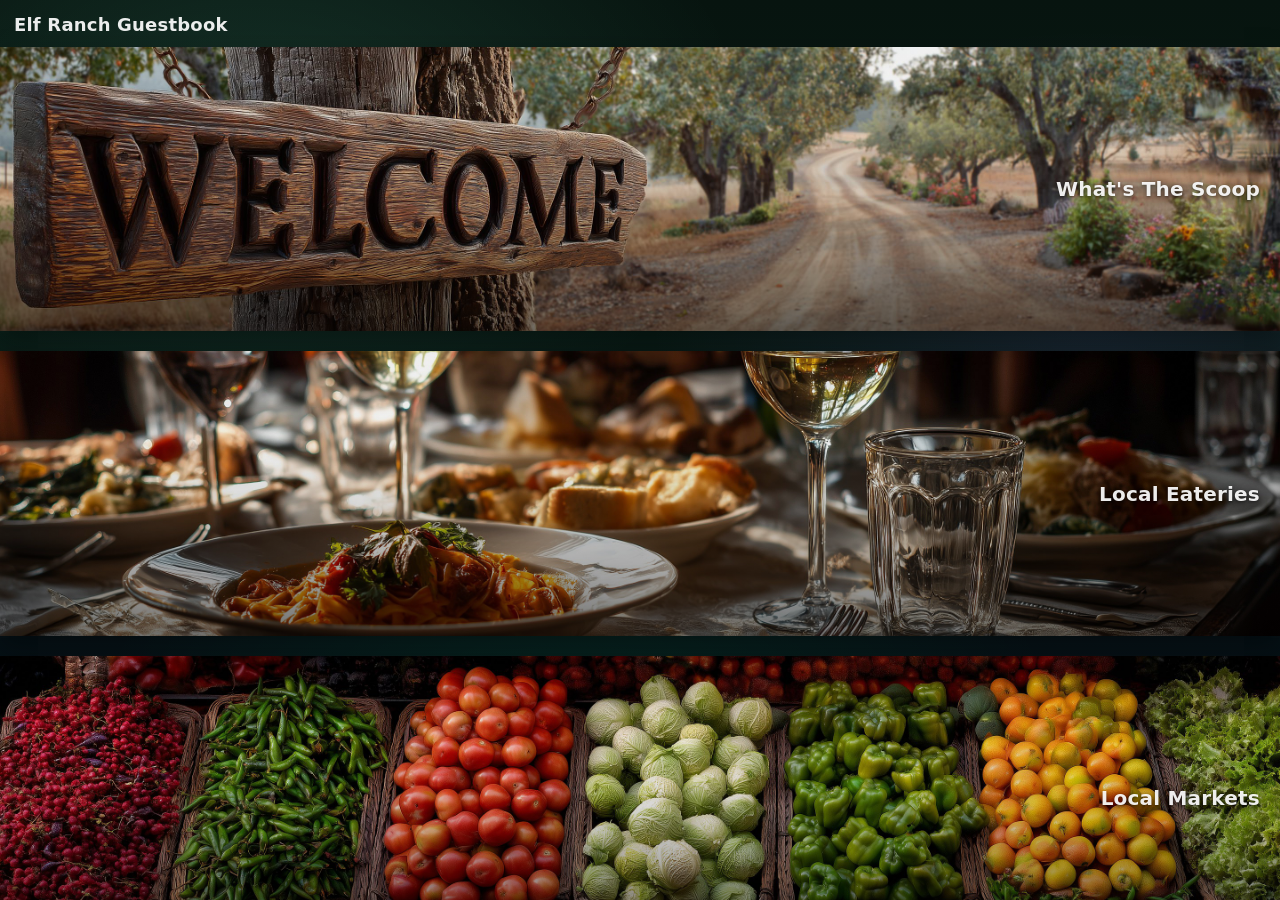
==== index.html @ a10ad259 "Version 1.0" ====
<!doctype html>
<html lang="en">
<head>

	<!-- Google tag (gtag.js) -->
	<script async src="https://www.googletagmanager.com/gtag/js?id=G-MRESTV5M4S"></script>
	<script>
		window.dataLayer = window.dataLayer || [];
		function gtag(){dataLayer.push(arguments);}
		gtag('js', new Date());

		gtag('config', 'G-MRESTV5M4S');
	</script>

	<meta charset="utf-8" />
	<meta name="viewport" content="width=device-width, initial-scale=1" />
	<title>Elf Ranch Guestbook</title>
	<link rel="stylesheet" href="styles.css" />
	<link rel="manifest" href="manifest.json">
	<link rel="apple-touch-icon" href="/Assets/Images/Icons/icon-192.png">	
	<link rel="icon" type="image/png" sizes="32x32" href="Assets/Images/Icons/icon-32.png">
	<link rel="icon" type="image/png" sizes="192x192" href="Assets/Images/Icons/icon-192.png">

</head>

<body class="theme-dark">
	<div class="shell">
		<div class="track" id="track">
			<!-- PREV -->
			<div class="screen" id="screenPrev" aria-hidden="true"></div>

			<!-- CURRENT -->
			<div class="screen" id="screenCurrent">
				<main class="home">
					<header class="home-header">
						<h1>Elf Ranch Guestbook</h1>
					</header>

					<section class="menu" aria-label="Navigation tiles">

						<a class="tile tile-image"
							 href="Scoop.html"
							 style="background-image:url('Assets/Images/Home/Scoop.jpg');">
							<span>What's The Scoop</span>
						</a>

						<a class="tile tile-image"
							 href="Local-Eateries.html"
							 style="background-image:url('Assets/Images/Home/Local-Eateries.jpg');">
							<span>Local Eateries</span>
						</a>

						<a class="tile tile-image"
							 href="Local-Markets.html"
							 style="background-image:url('Assets/Images/Home/Local-Markets.jpg');">
							<span>Local Markets</span>
						</a>

						<a class="tile tile-image"
							 href="Local-Adventures.html"
							 style="background-image:url('Assets/Images/Home/Local-Adventures.jpg');">
							<span>Local Adventures</span>
						</a>

						<a class="tile tile-image"
							 href="Wine-Tour.html"
							 style="background-image:url('Assets/Images/Home/Wine-Tour.jpg');">
							<span>Wine Tour</span>
						</a>

						<a class="tile tile-image"
							 href="Driving-Tour.html"
							 style="background-image:url('Assets/Images/Home/Driving-Tour.jpg');">
							<span>Driving Tour</span>
						</a>

						<a class="tile tile-image"
							 href="Essentials-Around-Town.html"
							 style="background-image:url('Assets/Images/Home/Essentials-Around-Town.jpg');">
							<span>Essentials Around Town</span>
						</a>

						<a class="tile tile-image"
							 href="Emergency-Info.html"
							 style="background-image:url('Assets/Images/Home/Emergency-Info.jpg');">
							<span>Emergency Info</span>
						</a>

						<a class="tile tile-image"
							 href="Fairy-Tale.html"
							 style="background-image:url('Assets/Images/Home/Fairy-Tale.jpg');">
							<span>Fairy Tale</span>
						</a>

						<a class="tile tile-image"
							 href=""
							 style="background-color:rgba(0, 0, 0, 0);">
							<span></span>
						</a>

						<!-- Footer -->
						<div class="footer-text footer-home">
						<a href="https://example.com" target="_blank" rel="noopener">
							Powered by FormaViz LLC
						</a>
						</div>

					</section>

				</main>
			</div>

			<!-- NEXT -->
			<div class="screen" id="screenNext" aria-hidden="true"></div>
		</div>

		<!-- Global Home Button -->
		<button class="home-fab is-hidden" id="globalHomeFab" aria-label="Back to home">
			<svg width="22" height="22" viewBox="0 0 24 24" fill="none" aria-hidden="true">
				<path d="M3 10.5L12 3l9 7.5" stroke="currentColor" stroke-width="2" stroke-linecap="round" stroke-linejoin="round"/>
				<path d="M6.5 10.5V21h11V10.5" stroke="currentColor" stroke-width="2" stroke-linecap="round" stroke-linejoin="round"/>
			</svg>
			<span>Home</span>
		</button>
	</div>
	
	<script src="modules.js" defer></script>
	<script src="app.js" defer></script>
</body>




</html>
---- styles.css ----
/* =============================================================================
   General (Variables, Reset, Base)
   ============================================================================= */

:root{
  --bg: #061222;
  --text: rgba(255,255,255,.92);
  --muted: rgba(255,255,255,.75);

  --gap: 20px;             /* space between tiles */
  --tileRatio: 4.5;        /* width:height */

  --shadow: 0 10px 25px rgba(0,0,0,.35);

  --safeTop: env(safe-area-inset-top, 0px);
  --safeBottom: env(safe-area-inset-bottom, 0px);

  --slideMs: 720ms;        /* ~2x slower than 360ms */
  --ease: cubic-bezier(.2,.8,.2,1);
}

*{ box-sizing:border-box; }

html, body{
  height: 100%;
  margin: 0;
  background: var(--bg);
  color: var(--text);
  font-family: system-ui, -apple-system, Segoe UI, Roboto, Arial, sans-serif;
}

.theme-dark{ background: var(--bg); }


/* =============================================================================
   App Shell & Navigation (3-pane swipe)
   ============================================================================= */

.shell{
  position: fixed;
  inset: 0;
  overflow: hidden;
  background: var(--bg);
}

/* App shell: holds three screens [Prev | Current | Next] */
.track{
  height: 100%;
  width: 300%;
  display: flex;
  transform: translateX(-33.3333%); /* center on CURRENT */
  transition: transform var(--slideMs) var(--ease);
  will-change: transform;
}

.screen{
  width: 33.3333%;
  height: 100%;
  overflow: hidden;
}

/* Each page scrolls internally */
.screen > *{
  height: 100%;
  overflow-y: auto;
  -webkit-overflow-scrolling: touch;
}

/* Legacy keyframes (kept for compatibility; not used by current track transform) */
@keyframes slideOutLeft{ from{ transform: translateX(0); } to{ transform: translateX(-100%); } }
@keyframes slideInRight{ from{ transform: translateX(100%); } to{ transform: translateX(0); } }
@keyframes slideOutRight{ from{ transform: translateX(0); } to{ transform: translateX(100%); } }
@keyframes slideInLeft{ from{ transform: translateX(-100%); } to{ transform: translateX(0); } }

@media (prefers-reduced-motion: reduce){
  .slide-out-left, .slide-in-right, .slide-out-right, .slide-in-left{ animation: none !important; }
  .tile:active, .home-fab:active{ transform: none; }
}


/* =============================================================================
   Shared Pages & Components
   ============================================================================= */

.page{
  min-height: 100vh;
  background: #111;
  position: relative;
  overflow-x: hidden;
  overflow-y: visible; /* don't override .screen > * overflow-y:auto */
}

.page-header{
  padding: calc(14px + var(--safeTop)) 14px 12px;
  border-bottom: 1px solid rgba(255,255,255,.10);
  background: rgba(0,0,0,.18);
  backdrop-filter: blur(10px);
}

.page-header h1{
  margin: 0;
  font-size: 18px;
  font-weight: 900;
}

.page-body{
  padding: 16px 14px calc(100px + var(--safeBottom)); /* leave room for bottom home button */
  display: flex;
  flex-direction: column;
  gap: 16px; /* space between cards */
}




.card{
  border-radius: 18px;
  padding: 16px;
  background: rgba(0,0,0,.22);
  border: 1px solid rgba(255,255,255,.10);
  box-shadow: var(--shadow);
}

/* Center-bottom home button */
.home-fab{
  position: fixed;
  left: 50%;
  bottom: calc(16px + var(--safeBottom));
  transform: translateX(-50%);
  display: inline-flex;
  align-items: center;
  gap: 10px;
  padding: 12px 16px;
  border-radius: 999px;
  border: 1px solid rgba(255,255,255,.18);
  background: rgba(0,0,0,.35);
  color: rgba(255,255,255,.95);
  box-shadow: var(--shadow);
  cursor: pointer;
  -webkit-tap-highlight-color: transparent;
  z-index: 9999;
}

.home-fab:active{
  transform: translateX(-50%) translateY(1px);
}

.home-fab span{
  font-weight: 800;
  letter-spacing: .2px;
}

.home-fab.is-hidden{
  display: none;
}


/* =============================================================================
   Home Page
   ============================================================================= */

.home{
  min-height: 100vh;
  background: var(--bg);
  background-image:
  radial-gradient(900px 600px at 20% 15%, rgba(120, 255, 210, 0.12), rgba(0,0,0,0) 55%),
  radial-gradient(800px 520px at 85% 35%, rgba(140, 120, 255, 0.12), rgba(0,0,0,0) 55%),
  radial-gradient(900px 620px at 45% 85%, rgba(0, 255, 140, 0.10), rgba(0,0,0,0) 55%),
  linear-gradient(180deg, #07140f 0%, #081a14 35%, #061116 70%, #050a10 100%);

  background-color: #050a10;
  background-repeat: no-repeat;
  background-size: cover;
  background-attachment: fixed;
}

.home-header{
  padding: calc(14px + var(--safeTop)) 14px 12px;
}

.home-header h1{
  margin: 0;
  font-size: 18px;
  font-weight: 800;
  letter-spacing: .2px;
  color: var(--text);
}

/* Edge-to-edge tiles (no side padding) */
.menu{
  display: flex;
  flex-direction: column;
  gap: var(--gap);
  padding: 0 0 calc(14px + var(--safeBottom));
}

/* Tile is full width, no rounding, no padding */
.tile{
  position: relative;
  width: 100%;
  aspect-ratio: 4.5 / 1;   /* exact ratio control */
  display: block;
  text-decoration: none;
  color: var(--text);
  background: #333;
  overflow: hidden;
  border: 0;
  -webkit-tap-highlight-color: transparent;
  touch-action: manipulation;
  box-shadow: var(--shadow);
}

.tile span{
  position: absolute;
  inset: 0;

  display: flex;
  align-items: center;
  justify-content: flex-end; /* right-align text */

  text-align: right;

  padding-right: 20px;
  padding-left: 14px;

  font-weight: 900;
  font-size: 20px;
  letter-spacing: .2px;

  z-index: 1;
  text-shadow:
    0 2px 12px rgba(0,0,0,.65),
    0 1px 3px rgba(0,0,0,.45);
}

.tile:active{
  transform: translateY(1px);
}

.tile-image{
  background-size: cover;
  background-position: center;
  background-repeat: no-repeat;
}

.tile-image::after{
  content: "";
  position: absolute;
  inset: 0;
  pointer-events: none;
  background: linear-gradient(
    to top,
    rgba(0, 0, 0, 0.55),
    rgba(0, 0, 0, 0.15) 45%,
    rgba(0, 0, 0, 0.05) 70%
  );
}

.footer-home{
  text-align: center;
  margin: 10px 0 20px;
  font-size: 12px;
  opacity: 0.6;
}

.footer-home a{
  color: rgba(255,255,255,0.75);
  text-decoration: none;
}

.footer-home a:hover{
  text-decoration: underline;
}


/* =============================================================================
   Scoop Page (scoped)
   Add: <main class="page page-scoop" ...> in Scoop.html
   ============================================================================= */

/* Standalone call-to-action text (not inside a card) */
.page-scoop .cta-text{
  text-align: center;
  margin: 28px 0 12px;
}

.page-scoop .cta-title{
  font-size: 22px;
  font-weight: 900;
  line-height: 1.3;
  letter-spacing: .3px;
  text-shadow:
    0 2px 10px rgba(0,0,0,.65),
    0 1px 3px rgba(0,0,0,.45);
}

/* Closing note text (normal size, centered) */
.page-scoop .closing-text{
  text-align: center;
  font-size: 16px;
  line-height: 1.55;
  color: rgba(255,255,255,.9);
  margin-bottom: 12px;
}


/* Section break / hierarchy marker */
.page-scoop .scoop-section-break{
  display: flex;
  align-items: center;
  gap: 12px;
  margin: 10px 0 2px;
  color: rgba(255,255,255,.96);
}

.page-scoop .scoop-section-break::before,
.page-scoop .scoop-section-break::after{
  content: "";
  flex: 1;
  height: 1px;
  background: rgba(255,255,255,.18);
}

.page-scoop .scoop-section-break span{
  font-size: 13px;
  font-weight: 900;
  letter-spacing: 1.1px;
  text-transform: uppercase;
  white-space: nowrap;
}

/* Scoop page — cards with right-side action icon */
.page-scoop .scoop-card-with-icon{
  display: flex;
  align-items: center;
  gap: 14px;
}

/* Left text content */
.page-scoop .scoop-card-content{
  flex: 1;
  min-width: 0;
  line-height: 1.5;
}

/* Right icon container */
.page-scoop .scoop-card-action{
  display: flex;
  align-items: center;
  justify-content: center;
}

/* Icon button styling */
.page-scoop .scoop-card-action a{
  width: 56px;
  height: 56px;
  border-radius: 16px;
  background: rgba(0,0,0,.22);
  border: 1px solid rgba(255,255,255,.18);

  display: flex;
  align-items: center;
  justify-content: center;

  -webkit-tap-highlight-color: transparent;
}

.page-scoop .scoop-card-action img{
  width: 30px;
  height: 30px;
}

.page-scoop .scoop-card-action a:active{
  transform: translateY(1px);
}



/* ========================================================================================================================================================== Page Specific CSS  */


/* =============================================================================
   Emergency Info Page (scoped)
   ============================================================================= */

/* Space between emergency cards */
.page-emergency .card-list{
  display: flex;
  flex-direction: column;
  gap: 20px;
}

/* Emergency card layout */
.page-emergency .emergency-card{
  display: flex;
  align-items: stretch;
  gap: 14px;
}

/* Left side: text */
.page-emergency .emergency-card-content{
  flex: 1;
  min-width: 0;
}

/* Right side: stacked action icons */
.page-emergency .emergency-card-actions{
  display: flex;
  flex-direction: column;
  justify-content: center;
  gap: 12px;
}

/* Large, thumb-friendly icon buttons */
.page-emergency .emergency-icon-btn{
  width: 56px;
  height: 56px;
  border-radius: 16px;
  background: rgba(0,0,0,.22);
  border: 1px solid rgba(255,255,255,.18);

  display: flex;
  align-items: center;
  justify-content: center;

  -webkit-tap-highlight-color: transparent;
}

.page-emergency .emergency-icon-btn img{
  width: 30px;
  height: 30px;
}

.page-emergency .emergency-icon-btn:active{
  transform: translateY(1px);
}

/* Card typography (Emergency only) */
.page-emergency .card-title{
  font-size: 17px;
  font-weight: 900;
  padding-bottom: 12px;
  margin-bottom: 12px;
  border-bottom: 1px solid rgba(255,255,255,.10);
}

.page-emergency .card-body{
  line-height: 1.5;
}

/* Warning notice row */
.page-emergency .notice-emergency{
  display: flex;
  align-items: center;
  justify-content: center;
  gap: 12px;
  text-align: center;
}

.page-emergency .notice-emergency .notice-text{
  display: flex;
  flex-direction: column;
  gap: 2px;
  font-weight: 700;
  line-height: 1.2;
}

/* Call 911 emphasis */
.page-emergency .callout-911{
  text-align: center;
  font-size: 34px;
  font-weight: 1000;
  letter-spacing: .8px;
}

/* Center label + address */
.page-emergency .label{
  text-align: center;
}

.page-emergency .big-address{
  text-align: center;
  font-size: 24px;
  font-weight: 900;
  line-height: 1.2;
}



/* =============================================================================
   Essentials Around Town Page (scoped)
   ============================================================================= */

.page-essentials .card-list{
  display: flex;
  flex-direction: column;
  gap: 20px;
}

/* --- Place cards: text left, actions stacked right --- */
.page-essentials .essentials-card{
  display: flex;
  align-items: stretch;
  gap: 14px;
}

.page-essentials .essentials-card-content{
  flex: 1;
  min-width: 0;
}

.page-essentials .essentials-card-actions{
  display: flex;
  flex-direction: column;
  justify-content: center;
  gap: 12px;
}

/* Large thumb-friendly action icons */
.page-essentials .essentials-icon-btn{
  width: 56px;
  height: 56px;
  border-radius: 16px;
  background: rgba(0,0,0,.22);
  border: 1px solid rgba(255,255,255,.18);

  display: flex;
  align-items: center;
  justify-content: center;

  -webkit-tap-highlight-color: transparent;
}

.page-essentials .essentials-icon-btn img{
  width: 30px;
  height: 30px;
}

.page-essentials .essentials-icon-btn:active{
  transform: translateY(1px);
}

/* Card title styling (Essentials only) */
.page-essentials .card-title{
  font-size: 17px;
  font-weight: 900;
  padding-bottom: 12px;
  margin-bottom: 12px;
  border-bottom: 1px solid rgba(255,255,255,.10);
}

.page-essentials .card-body{
  line-height: 1.5;
}

/* --- Special web/info card --- */
.page-essentials .essentials-web-card{
  display: flex;
  align-items: center;
  gap: 14px;
}

.page-essentials .essentials-web-content{
  flex: 1;
  min-width: 0;
  line-height: 1.5;
}

.page-essentials .essentials-web-icon{
  width: 56px;
  height: 56px;
  border-radius: 16px;
  background: rgba(0,0,0,.22);
  border: 1px solid rgba(255,255,255,.18);

  display: flex;
  align-items: center;
  justify-content: center;

  -webkit-tap-highlight-color: transparent;
}

.page-essentials .essentials-web-icon img{
  width: 30px;
  height: 30px;
}

.page-essentials .essentials-web-icon:active{
  transform: translateY(1px);
}




/* =============================================================================
   Local Eateries Page (scoped)
   Expandable photo cards (stacked: info card expands, image card pushes down)
   ============================================================================= */

.page-eateries .card-list{
  display: flex;
  flex-direction: column;
  gap: 20px;
}

/* Main card chrome */
.page-eateries .eatery-card{
  padding: 14px;
  overflow: hidden;
  -webkit-tap-highlight-color: transparent;
}

/* Header row: title left, info icon right */
.page-eateries .eatery-head{
  display: flex;
  align-items: center;
  justify-content: space-between;
  gap: 12px;
}

.page-eateries .eatery-title{
  font-size: 17px;
  font-weight: 900;
  line-height: 1.1;
}

.page-eateries .eatery-info-btn{
  width: 42px;
  height: 42px;
  border-radius: 14px;
  background: rgba(0,0,0,.22);
  border: 1px solid rgba(255,255,255,.18);
  display: flex;
  align-items: center;
  justify-content: center;
  cursor: pointer;
}

.page-eateries .eatery-info-btn img{
  width: 22px;
  height: 22px;
}

.page-eateries .eatery-divider{
  margin: 12px 0;
  height: 1px;
  background: rgba(255,255,255,.10);
}

/* Body (stacked cards) */
.page-eateries .eatery-body{
  display: flex;
  flex-direction: column;
  gap: 12px;
}

/* Info "card" (collapsed by default) */
.page-eateries .eatery-info-card{
  border-radius: 14px;
  background: rgba(0,0,0,.18);
  border: 1px solid rgba(255,255,255,.10);
  overflow: hidden;

  max-height: 0;
  opacity: 0;
  transform: translateY(-6px);

  transition:
    max-height 420ms var(--ease),
    opacity 220ms var(--ease),
    transform 420ms var(--ease);
}

/* Padding goes inside so collapse is clean */
.page-eateries .eatery-info-inner{
  padding: 14px;
}

/* Expanded state */
.page-eateries .eatery-card.is-open .eatery-info-card{
  max-height: 1000px; /* increase if you have very long descriptions */
  opacity: 1;
  transform: translateY(0);
}

/* Top row inside info card: text + actions */
.page-eateries .eatery-details-top{
  display: grid;
  grid-template-columns: 1fr auto;
  gap: 12px;
  align-items: start;
}

/* Left info column */
.page-eateries .eatery-details-left{
  min-width: 0;
  font-size: 14px;
  line-height: 1.45;
  color: rgba(255,255,255,.92);
}

.page-eateries .eatery-k{
  color: rgba(255,255,255,.75);
  font-weight: 800;
}

/* Right action icons */
.page-eateries .eatery-details-actions{
  display: flex;
  flex-direction: column;
  gap: 10px;
  justify-content: start;
}

.page-eateries .eatery-icon-btn{
  width: 52px;
  height: 52px;
  border-radius: 16px;
  background: rgba(0,0,0,.22);
  border: 1px solid rgba(255,255,255,.18);
  display: flex;
  align-items: center;
  justify-content: center;
}

.page-eateries .eatery-icon-btn img{
  width: 28px;
  height: 28px;
}

.page-eateries .eatery-icon-btn:active{
  transform: translateY(1px);
}

/* Description */
.page-eateries .eatery-desc{
  margin-top: 10px;
  font-size: 14px;
  line-height: 1.55;
  color: rgba(255,255,255,.86);
}

.page-eateries .eatery-desc p{
  margin: 0 0 10px;
}

.page-eateries .eatery-desc p:last-child{
  margin-bottom: 0;
}

/* Image "card" */
.page-eateries .eatery-photo-card{
  height: 220px;
  border-radius: 14px;
  background-size: cover;
  background-position: center;
  background-repeat: no-repeat;

  background-color: rgba(0,0,0,.18);
  border: 1px solid rgba(255,255,255,.10);
}





/* =============================================================================
   Local Markets Page (scoped)
   Expandable info card + map card + crossfade slideshow
   ============================================================================= */

.page-markets .card-list{
  display: flex;
  flex-direction: column;
  gap: 20px;
}

/* Main card chrome */
.page-markets .market-card{
  padding: 14px;
  overflow: hidden;
  -webkit-tap-highlight-color: transparent;
}

/* Header row */
.page-markets .market-head{
  display: flex;
  align-items: center;
  justify-content: space-between;
  gap: 12px;
}

.page-markets .market-title{
  font-size: 17px;
  font-weight: 900;
  line-height: 1.1;
}

.page-markets .market-info-btn{
  width: 42px;
  height: 42px;
  border-radius: 14px;
  background: rgba(0,0,0,.22);
  border: 1px solid rgba(255,255,255,.18);
  display: flex;
  align-items: center;
  justify-content: center;
  cursor: pointer;
}

.page-markets .market-info-btn img{
  width: 22px;
  height: 22px;
}

.page-markets .market-divider{
  margin: 12px 0;
  height: 1px;
  background: rgba(255,255,255,.10);
}

/* Body stack */
.page-markets .market-body{
  display: flex;
  flex-direction: column;
  gap: 12px;
}

/* Info card (collapsed by default) */
.page-markets .market-info-card{
  border-radius: 14px;
  background: rgba(0,0,0,.18);
  border: 1px solid rgba(255,255,255,.10);
  overflow: hidden;

  max-height: 0;
  opacity: 0;
  transform: translateY(-6px);

  transition:
    max-height 420ms var(--ease),
    opacity 220ms var(--ease),
    transform 420ms var(--ease);
}

.page-markets .market-info-inner{
  padding: 14px;
}

/* Expanded */
.page-markets .market-card.is-open .market-info-card{
  max-height: 1200px;
  opacity: 1;
  transform: translateY(0);
}

/* Info layout */
.page-markets .market-details-top{
  display: grid;
  grid-template-columns: 1fr auto;
  gap: 12px;
  align-items: start;
}

.page-markets .market-details-left{
  min-width: 0;
  font-size: 14px;
  line-height: 1.45;
  color: rgba(255,255,255,.92);
}

.page-markets .market-k{
  color: rgba(255,255,255,.75);
  font-weight: 800;
}

.page-markets .market-details-actions{
  display: flex;
  flex-direction: column;
  gap: 10px;
  justify-content: start;
}

.page-markets .market-icon-btn{
  width: 52px;
  height: 52px;
  border-radius: 16px;
  background: rgba(0,0,0,.22);
  border: 1px solid rgba(255,255,255,.18);
  display: flex;
  align-items: center;
  justify-content: center;
}

.page-markets .market-icon-btn img{
  width: 28px;
  height: 28px;
}

.page-markets .market-icon-btn:active{
  transform: translateY(1px);
}

/* Description */
.page-markets .market-desc{
  margin-top: 10px;
  font-size: 14px;
  line-height: 1.55;
  color: rgba(255,255,255,.86);
}

.page-markets .market-desc p{
  margin: 0 0 10px;
}

.page-markets .market-desc p:last-child{
  margin-bottom: 0;
}

/* Map card (hidden until expanded) */
.page-markets .market-map-card{
  border-radius: 14px;
  background-size: cover;
  background-position: center;
  background-repeat: no-repeat;

  background-color: rgba(0,0,0,.18);
  border: 1px solid rgba(255,255,255,.10);
  overflow: hidden;

  max-height: 0;
  opacity: 0;
  transform: translateY(-6px);

  transition:
    max-height 420ms var(--ease),
    opacity 220ms var(--ease),
    transform 420ms var(--ease);
}

/* Expanded */
.page-markets .market-card.is-open .market-map-card{
  max-height: 180px;
  height: 180px;          /* <-- add this */
  opacity: 1;
  transform: translateY(0);
}




/* Expanded */
.page-markets .market-card.is-open .market-map-card{
  max-height: 180px;  /* map card height */
  opacity: 1;
  transform: translateY(0);
}


/* Main photo card (slideshow) */
.page-markets .market-photo-card{
  height: 220px;
  border-radius: 14px;
  overflow: hidden;
  position: relative;

  background-color: rgba(0,0,0,.18);
  border: 1px solid rgba(255,255,255,.10);
}

.page-markets .market-photo-layer{
  position: absolute;
  inset: 0;
  background-size: cover;
  background-position: center;
  background-repeat: no-repeat;
}

.page-markets .market-photo-front{
  opacity: 1;
  transition: opacity 1000ms var(--ease);
  will-change: opacity;
}

.page-markets .market-photo-back{
  opacity: 1; /* always visible behind */
}







/* =============================================================================
   Local Adventures Page (scoped)
   Expandable info + optional shuttle + optional map + slideshow
   ============================================================================= */

.page-adventures .card-list{
  display: flex;
  flex-direction: column;
  gap: 20px;
}

.page-adventures .adv-card{
  padding: 14px;
  overflow: hidden;
  -webkit-tap-highlight-color: transparent;
}

/* Header */
.page-adventures .adv-head{
  display: flex;
  align-items: center;
  justify-content: space-between;
  gap: 12px;
}

.page-adventures .adv-title{
  font-size: 17px;
  font-weight: 900;
  line-height: 1.1;
}

.page-adventures .adv-info-btn{
  width: 42px;
  height: 42px;
  border-radius: 14px;
  background: rgba(0,0,0,.22);
  border: 1px solid rgba(255,255,255,.18);
  display: flex;
  align-items: center;
  justify-content: center;
  cursor: pointer;
}

.page-adventures .adv-info-btn img{
  width: 22px;
  height: 22px;
}

.page-adventures .adv-divider{
  margin: 12px 0;
  height: 1px;
  background: rgba(255,255,255,.10);
}

/* Stack */
.page-adventures .adv-body{
  display: flex;
  flex-direction: column;
  gap: 12px;
}

/* Shared “expand in” animation style */
.page-adventures .adv-info-card,
.page-adventures .adv-map-card,
.page-adventures .adv-shuttle-card{
  border-radius: 14px;
  background: rgba(0,0,0,.18);
  border: 1px solid rgba(255,255,255,.10);
  overflow: hidden;

  max-height: 0;
  opacity: 0;
  transform: translateY(-6px);

  transition:
    max-height 420ms var(--ease),
    opacity 220ms var(--ease),
    transform 420ms var(--ease);
}

/* Expanded */
.page-adventures .adv-card.is-open .adv-info-card{
  max-height: 1400px;
  opacity: 1;
  transform: translateY(0);
}

.page-adventures .adv-card.is-open .adv-map-card{
  max-height: 180px;
  height: 180px;
  opacity: 1;
  transform: translateY(0);
}

.page-adventures .adv-card.is-open .adv-shuttle-card{
  max-height: 220px;
  opacity: 1;
  transform: translateY(0);
}

/* Info card inner */
.page-adventures .adv-info-inner{
  padding: 14px;
}

.page-adventures .adv-details-top{
  display: grid;
  grid-template-columns: 1fr auto;
  gap: 12px;
  align-items: start;
}

.page-adventures .adv-details-left{
  min-width: 0;
  font-size: 14px;
  line-height: 1.45;
  color: rgba(255,255,255,.92);
}

.page-adventures .adv-k{
  color: rgba(255,255,255,.75);
  font-weight: 800;
}

/* Phone + phone2 formatting */
.page-adventures .adv-phone{
  display: grid;
  grid-template-columns: auto 1fr;
  column-gap: 10px;
  align-items: start;
}

.page-adventures .adv-phone-lines{
  display: flex;
  flex-direction: column;
  gap: 2px;
}

.page-adventures .adv-phone2{
  opacity: .85;
}

/* Action icons */
.page-adventures .adv-details-actions{
  display: flex;
  flex-direction: column;
  gap: 10px;
  justify-content: start;
}

.page-adventures .adv-icon-btn{
  width: 52px;
  height: 52px;
  border-radius: 16px;
  background: rgba(0,0,0,.22);
  border: 1px solid rgba(255,255,255,.18);
  display: flex;
  align-items: center;
  justify-content: center;
}

.page-adventures .adv-icon-btn img{
  width: 28px;
  height: 28px;
}

.page-adventures .adv-icon-btn:active{
  transform: translateY(1px);
}

/* Description */
.page-adventures .adv-desc{
  margin-top: 10px;
  font-size: 14px;
  line-height: 1.55;
  color: rgba(255,255,255,.86);
}

.page-adventures .adv-desc p{
  margin: 0 0 10px;
}

.page-adventures .adv-desc p:last-child{
  margin-bottom: 0;
}

/* Shuttle card */
.page-adventures .adv-shuttle-inner{
  padding: 14px;
  display: grid;
  grid-template-columns: 1fr auto;
  gap: 12px;
  align-items: center;
}

.page-adventures .adv-shuttle-text{
  font-size: 14px;
  line-height: 1.45;
  color: rgba(255,255,255,.90);
}

.page-adventures .adv-shuttle-btn{
  width: 52px;
  height: 52px;
  border-radius: 16px;
  background: rgba(0,0,0,.22);
  border: 1px solid rgba(255,255,255,.18);
  display: flex;
  align-items: center;
  justify-content: center;
}

.page-adventures .adv-shuttle-btn img{
  width: 28px;
  height: 28px;
}

/* Map card (background-image set inline) */
.page-adventures .adv-map-card{
  background-size: cover;
  background-position: center;
  background-repeat: no-repeat;
}

/* Photo slideshow */
.page-adventures .adv-photo-card{
  height: 220px;
  border-radius: 14px;
  overflow: hidden;
  position: relative;

  background-color: rgba(0,0,0,.18);
  border: 1px solid rgba(255,255,255,.10);
}

.page-adventures .adv-photo-layer{
  position: absolute;
  inset: 0;
  background-size: cover;
  background-position: center;
  background-repeat: no-repeat;
}

.page-adventures .adv-photo-front{
  opacity: 1;
  transition: opacity 1000ms var(--ease);
  will-change: opacity;
}

.page-adventures .adv-photo-back{
  opacity: 1;
}







/* =============================================================================
   Wine Tour Page (scoped)
   ============================================================================= */

.page-wine .wine-intro{
  max-width: 640px;
  margin: 10px auto 18px;
  padding: 0 16px;
  text-align: Left;
  line-height: 1.55;
  color: rgba(255,255,255,92);
  font-weight: 300;
}

.page-wine .wine-itinerary-wrap{
  max-width: 680px;
  margin: 0 auto 18px;
  padding: 18px 16px;
  border-radius: 18px;
  background: rgba(21, 15, 65, 0.4);   /* purple tint */
  border: 1px solid rgba(255,255,255,0.14);
}

.page-wine .wine-itinerary{
  width: 100%;
  border-collapse: collapse;
}

.page-wine .wine-itinerary td{
  padding: 10px 8px;
  vertical-align: top;
  font-weight: 300; /* thin baseline */
  color: rgba(255,255,255,92);
}

/* make the time columns behave like columns (tight + aligned) */
.page-wine .wine-itinerary td.wine-time{
  padding: 10px 6px;          /* less horizontal padding */
  width: auto;                /* let content size itself */
}

/* 1st column (arrival time): right aligned */
.page-wine .wine-itinerary td.wine-time:nth-child(1){
  text-align: right;
  width: 60px;                /* consistent width */
}

/* 2nd column (dash): small + minimal space */
.page-wine .wine-itinerary td.wine-time:nth-child(2){
  text-align: center;
  width: 14px;                /* tighter */
  padding-left: 0;
  padding-right: 0;
  color: rgba(255,255,255,0.55);
}

/* 3rd column (departure time): left aligned */
.page-wine .wine-itinerary td.wine-time:nth-child(3){
  text-align: left;
  width: 60px;                /* consistent width */
}

/* location column: left aligned */
.page-wine .wine-itinerary .wine-loc-cell{
  text-align: left;
}


.page-wine .wine-time{
  width: 64px;
  text-align: center;
  white-space: nowrap;
  color: rgba(255,255,255,75);
  font-weight: 400;
}

.page-wine .wine-loc-cell{
  padding-left: 10px;
  line-height: 1.35;
  text-align: left;
}


/* keep “or” on same line as the preceding location */
.page-wine .wine-or{
  display: inline;
  white-space: nowrap;
  padding: 0 6px;
}

.page-wine .wine-loc{
  display: inline;
  text-align: left;
  padding: 0;
  margin: 0;
  border: 0;
  background: transparent;
  color: inherit;
  font: inherit;
  cursor: pointer;
  -webkit-tap-highlight-color: transparent;
  text-decoration: none;
}

.page-wine .wine-loc b{
  font-weight: 900;
  display: inline;
  text-align: left;
}

.page-wine .wine-loc:hover b{
  text-decoration: underline;
}

.page-wine .wine-loc.is-active b{
  text-decoration: underline;
}

.page-wine .wine-actions-card{
  max-width: 560px;
  margin: 0 auto 22px;
  padding: 16px;
  text-align: center;
}

.page-wine .wine-actions-title{
  font-size: 16px;
  font-weight: 900;
  margin-bottom: 10px;
}

.page-wine .wine-actions-prompt{
  color: rgba(255,255,255,80);
  font-weight: 300;
  padding: 10px 0 6px;
}

.page-wine .wine-actions-icons{
  display: flex;
  justify-content: center;
  gap: 14px;
  padding-top: 6px;
}

/* Smaller buttons */
.page-wine .wine-icon-btn{
  width: 90px;
  height: 55px;
  border-radius: 14px;
}

/* Smaller icon image */
.page-wine .wine-icon-btn img{
  width: 48px;
  height: 48px;
}

.page-wine .wine-icon-btn:active{
  transform: translateY(1px);
}

/* Center the prompt text inside the card area */
.page-wine .wine-actions-body{
  min-height: 92px;              /* gives room to center nicely */
  display: grid;
  place-items: center;           /* centers horizontally + vertically */
}

/* Icons row: 3 across, single line, spaced for fat fingers */
.page-wine .wine-actions-icons{
  display: flex;
  flex-direction: row;
  justify-content: center;
  align-items: center;
  gap: 16px;                     /* spacing between buttons */
  padding-top: 0;
}

.page-wine .wine-actions-selected{
  margin-top: 10px;
  text-align: center;
  font-weight: 400;
  font-size: 14px;
  color: rgba(255,255,255,92);
}

.page-wine .wine-itinerary td.wine-time:nth-child(2){
  color: transparent; /* dash becomes invisible */
}

/* utility */
.is-hidden{ display:none !important; }









/* =============================================================================
   Driving Tour Page (scoped)
   ============================================================================= */

.page-driving .drive-hero{
  display: block;
  width: 100%;
  height: auto;
  border-radius: 0;
  margin: 0;
}

.page-driving .drive-wrap{
  max-width: 620px;
  margin: 0 auto;
  padding: 16px;
}

/* Card container for the location list (Wine Tour style) */
.page-driving .drive-list-card{
  max-width: 680px;
  margin: 14px auto 22px;
  padding: 18px 22px;   /* balanced left/right padding */
  border-radius: 18px;
  background: rgba(21, 15, 65, 0.4);
  border: 1px solid rgba(255,255,255,0.14);
}



.page-driving .drive-list{
  margin: 0;
  padding-left: 28px;                      /* spacing between number and text */
}

.page-driving .drive-list li{
  margin: 12px 0;
}


.page-driving .drive-list li::marker{
  font-weight: 400;              /* numbers regular */
  color: rgba(255,255,255,0.70);
}

.page-driving .drive-loc{
  display: inline;
  padding: 0;
  border: 0;
  background: transparent;
  color: inherit;
  font: inherit;
  cursor: pointer;
  -webkit-tap-highlight-color: transparent;
}

.page-driving .drive-loc b{
  font-weight: 900;              /* words bold */
}

.page-driving .drive-loc.is-active b{
  text-decoration: underline;
}

/* Map card */
.page-driving .drive-map-card{
  margin: 10px 0 14px;
  padding: 14px;
}

.page-driving .drive-map-prompt{
  min-height: 64px;
  display: grid;
  place-items: center;
  text-align: center;
  font-weight: 300;
  color: rgba(255,255,255,0.85);
}

/* hidden until selection */
.page-driving .drive-map-action{
  min-height: 64px;
  display: flex;
  align-items: center;
  justify-content: space-between;
  gap: 12px;
  text-decoration: none;
  color: inherit;
}

.page-driving .drive-map-text{
  font-weight: 900;
}

.page-driving .drive-map-icon{
  width: 44px;
  height: 44px;
  flex: 0 0 auto;
}

.page-driving .drive-info{
  margin: 10px 0 16px;
  padding: 12px 0 0;
}

.page-driving .drive-info-row{
  display: grid;
  grid-template-columns: 90px 1fr;
  gap: 10px;
  align-items: start;
  padding: 4px 0;
}

.page-driving .drive-info-label{
  font-weight: 400;              /* regular */
  color: rgba(255,255,255,0.88);
}

/* Only the "Info:" label bold */
.page-driving .drive-info-row:first-child .drive-info-label{
  font-weight: 900;
}

.page-driving .drive-info-value{
  font-weight: 300;
  color: rgba(255,255,255,0.88);
  line-height: 1.45;
}

.page-driving .drive-text{
  text-align: left;
  font-weight: 300;
  color: rgba(255,255,255,0.90);
  line-height: 1.60;
}

.page-driving .drive-text p{
  margin: 0 0 12px;
}

.page-driving .drive-text b{
  font-weight: 900;
}

.page-driving .drive-section-heading{
  margin: 0 0 10px;
  font-size: 16px;
  font-weight: 900;
  text-align: left;
}


/* utility */
.is-hidden{ display:none !important; }





/* =============================================================================
   Fairy Tale Page (MUST live in styles.css because head styles won't load via SPA)
   ============================================================================= */

@font-face{
  font-family: "HolaSophia";
  src:
    url("/Assets/Fonts/Hola-Sophia.woff2") format("woff2"),
    url("/Assets/Fonts/Hola-Sophia.ttf") format("truetype");
  font-weight: 400;
  font-style: normal;
  font-display: swap;
}

/* Force enchanted forest gradient even though JS sets inline background */
.page.page-fairytale{
  background-image:
    radial-gradient(900px 600px at 20% 15%, rgba(120, 255, 210, 0.12), rgba(0,0,0,0) 55%),
    radial-gradient(800px 520px at 85% 35%, rgba(140, 120, 255, 0.12), rgba(0,0,0,0) 55%),
    radial-gradient(900px 620px at 45% 85%, rgba(0, 255, 140, 0.10), rgba(0,0,0,0) 55%),
    linear-gradient(180deg, #07140f 0%, #081a14 35%, #061116 70%, #050a10 100%) !important;

  background-color: #050a10 !important;
  background-repeat: no-repeat;
  background-size: cover;
  background-attachment: fixed;
}

.page-fairytale .page-body{
  padding: 18px 16px 28px;
}

.page-fairytale .fairy-wrap{
  max-width: 680px;
  margin: 0 auto;
  padding: 18px 18px 8px;
  border-radius: 18px;
  background: rgba(0,0,0,0.18);
  border: 1px solid rgba(255,255,255,0.12);
}

.page-fairytale .fairy-title{
  font-family: "HolaSophia", system-ui, -apple-system, Segoe UI, Roboto, Arial, sans-serif;
  font-size: 28px;
  line-height: 1.1;
  margin: 2px 0 14px;
  color: rgba(255,255,255,0.95);
  letter-spacing: 0.2px;
}

.page-fairytale .fairy-text p{
  font-family: "HolaSophia", system-ui, -apple-system, Segoe UI, Roboto, Arial, sans-serif;
  font-size: 18px;
  line-height: 1.65;
  margin: 0 0 16px;
  color: rgba(255,255,255,0.92);
  font-weight: 400;
}

/* Drop cap */
.page-fairytale .fairy-text p::first-letter{
  float: left;
  font-size: 56px;
  line-height: 0.92;
  padding: 8px 10px 0 0;
  color: rgba(255,255,255,0.98);
  text-shadow: 0 0 18px rgba(120,255,210,0.18), 0 0 22px rgba(140,120,255,0.14);
}

@media (max-width: 380px){
  .page-fairytale .fairy-text p{ font-size: 17px; }
  .page-fairytale .fairy-text p::first-letter{ font-size: 52px; }
}















.page .page-body{
  padding-bottom: calc(200px + env(safe-area-inset-bottom));
}
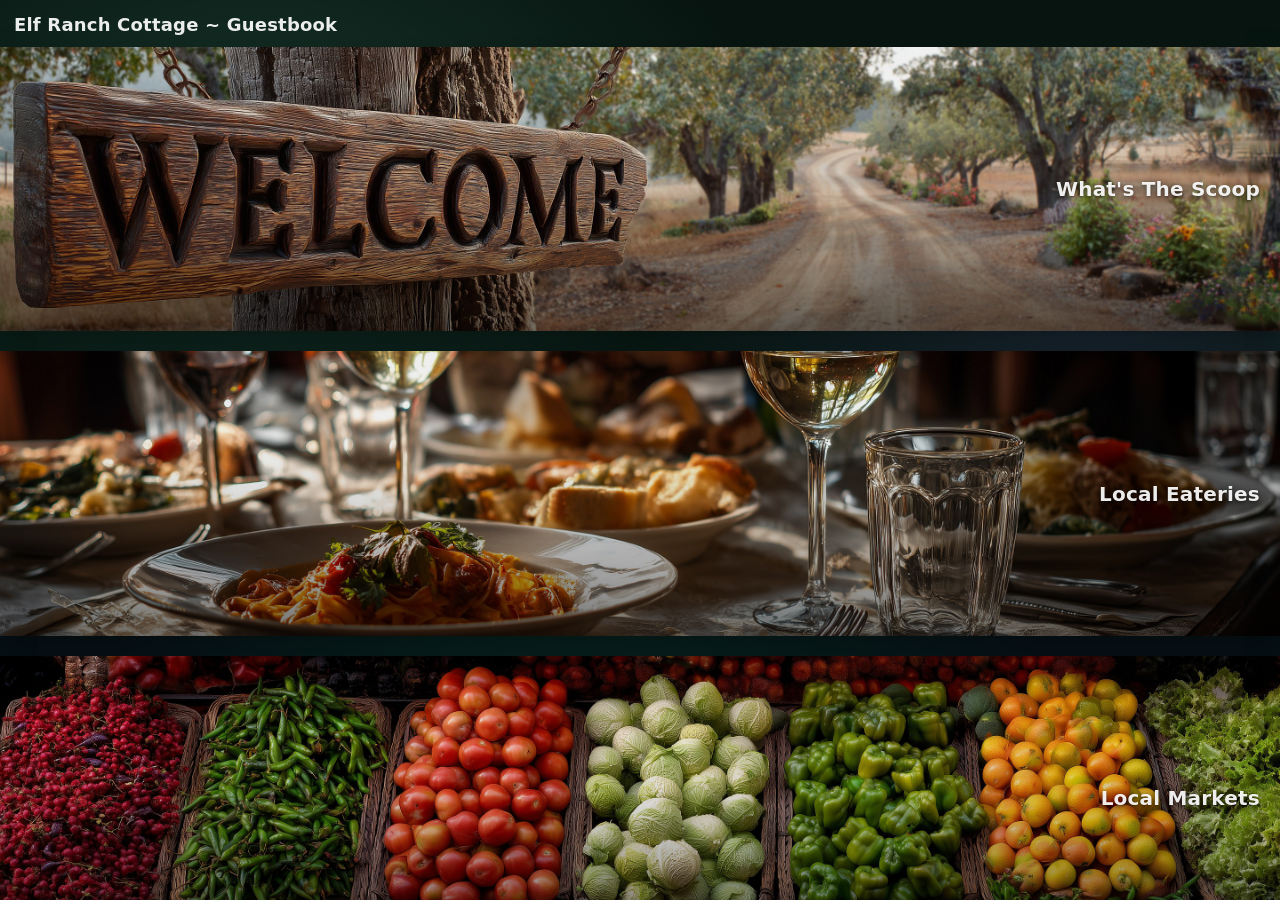
==== commit 44de16ef: "General Updates" ====
--- a/index.html
+++ b/index.html
@@ -33,7 +33,7 @@
 			<div class="screen" id="screenCurrent">
 				<main class="home">
 					<header class="home-header">
-						<h1>Elf Ranch Guestbook</h1>
+						<h1>Elf Ranch Cottage ~ Guestbook</h1>
 					</header>
 
 					<section class="menu" aria-label="Navigation tiles">
@@ -101,7 +101,7 @@
 						<!-- Footer -->
 						<div class="footer-text footer-home">
 						<a href="https://example.com" target="_blank" rel="noopener">
-							Powered by FormaViz LLC
+							Powered by FormaViz inc
 						</a>
 						</div>
 
